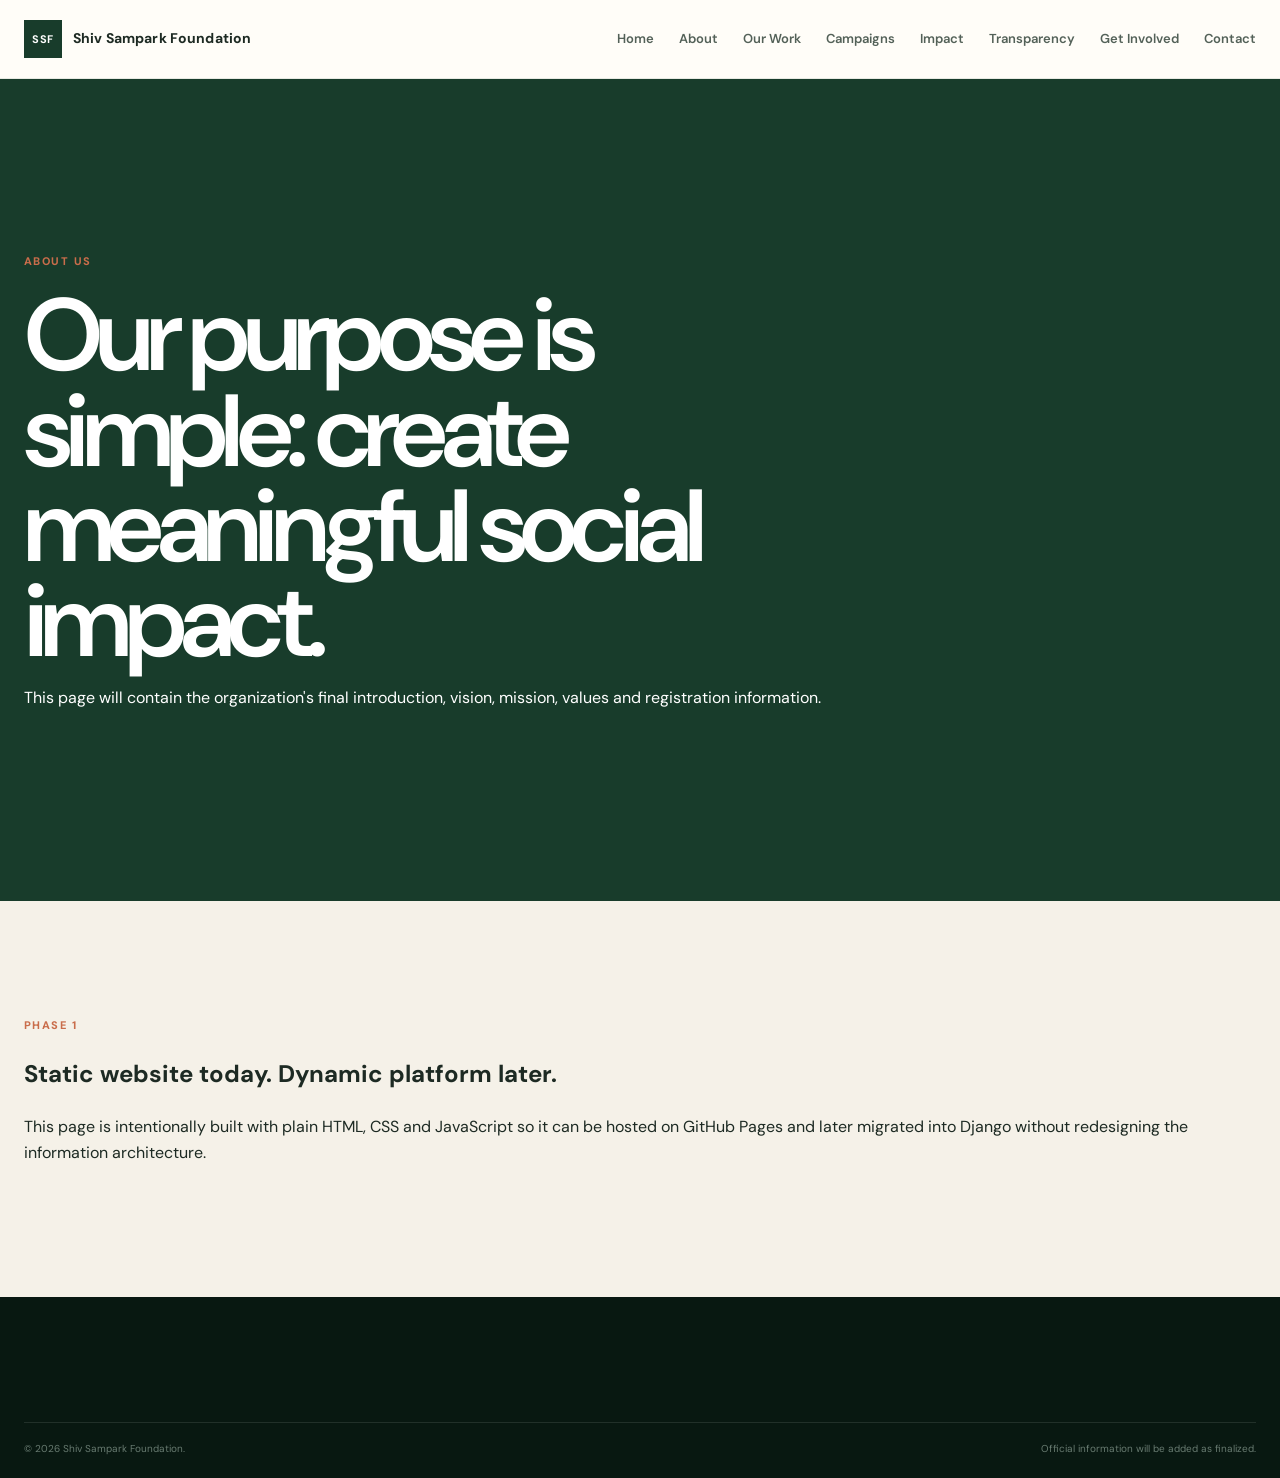
==== about.html @ 00a141f3 "updated website" ====
<!DOCTYPE html>
<html lang="en">
<head>
  <meta charset="UTF-8">
  <meta name="viewport" content="width=device-width, initial-scale=1.0">
  <meta name="description" content="About Us">
  <title data-page-title="About Us">About Us</title>
  <link rel="stylesheet" href="css/style.css">
</head>
<body>
<header class="site-header">
  <div class="container nav-wrap">
    <a class="brand" href="index.html"><span class="brand-mark" data-site-initials></span><span class="brand-name" data-site-name></span></a>
    <button class="nav-toggle" aria-label="Open navigation" aria-expanded="false">☰</button>
    <nav class="nav" aria-label="Main navigation">
      <a href="index.html">Home</a><a href="about.html">About</a><a href="our-work.html">Our Work</a>
      <a href="campaigns.html">Campaigns</a><a href="impact.html">Impact</a><a href="transparency.html">Transparency</a>
      <a href="get-involved.html">Get Involved</a><a href="contact.html">Contact</a>
    </nav>
  </div>
</header>
<main>
<section class="hero">
  <div class="container narrow"><span class="section-kicker">About us</span><h1>Our purpose is simple: create meaningful social impact.</h1><p class="hero-lead">This page will contain the organization's final introduction, vision, mission, values and registration information.</p></div>
</section>
<section class="section intro">
  <div class="container narrow">
    <span class="section-kicker">Phase 1</span>
    <h2>Static website today. Dynamic platform later.</h2>
    <p>This page is intentionally built with plain HTML, CSS and JavaScript so it can be hosted on GitHub Pages and later migrated into Django without redesigning the information architecture.</p>
  </div>
</section>
</main>
<footer class="footer">
  <div class="container footer-bottom"><span>© <span id="year"></span> <span data-site-name></span>.</span><span>Official information will be added as finalized.</span></div>
</footer>
<script type="module" src="js/main.js"></script>
</body>
</html>
---- css/style.css ----
@import url('https://fonts.googleapis.com/css2?family=DM+Sans:wght@400;500;600;700&family=DM+Serif+Display:ital@0;1&display=swap');

:root{
  --forest:#183c2b;
  --forest-deep:#0d2419;
  --green:#26734d;
  --sage:#dce9df;
  --cream:#f5f1e8;
  --paper:#fffdf8;
  --ink:#1d2a23;
  --muted:#6b756f;
  --terracotta:#c96d4b;
  --line:#d9ded8;
  --white:#fff;
  --max:1240px;
}

*{box-sizing:border-box}

html{scroll-behavior:smooth}

body{
  margin:0;
  background:var(--paper);
  color:var(--ink);
  font-family:"DM Sans",sans-serif;
  line-height:1.65;
}

a{
  color:inherit;
  text-decoration:none;
}

img{
  max-width:100%;
  display:block;
}

.container{
  width:min(calc(100% - 48px),var(--max));
  margin:0 auto;
}

/* HEADER */

.site-header{
  position:sticky;
  top:0;
  z-index:100;
  background:rgba(255,253,248,.94);
  backdrop-filter:blur(14px);
  border-bottom:1px solid rgba(24,60,43,.10);
}

.nav-wrap{
  min-height:78px;
  display:flex;
  align-items:center;
  gap:30px;
}

.brand{
  display:flex;
  align-items:center;
  gap:11px;
  font-weight:700;
  white-space:nowrap;
}

.brand-mark{
  width:38px;
  height:38px;
  display:grid;
  place-items:center;
  background:var(--forest);
  color:#fff;
  font-size:11px;
  letter-spacing:.04em;
}

.brand-name{
  letter-spacing:.01em;
  font-size:14px;
}

.nav{
  margin-left:auto;
  display:flex;
  align-items:center;
  gap:25px;
  font-size:13px;
  font-weight:600;
  color:#536158;
}

.nav a{
  transition:color .2s ease;
}

.nav a:hover,
.nav a.active{
  color:var(--forest);
}

.nav-support{
  padding:11px 17px;
  background:var(--forest);
  color:#fff;
  font-size:13px;
  font-weight:700;
  transition:.2s ease;
}

.nav-support:hover{
  background:var(--green);
}

.nav-toggle{
  display:none;
  margin-left:auto;
  width:40px;
  height:40px;
  border:0;
  background:transparent;
  cursor:pointer;
}

.nav-toggle span{
  display:block;
  width:22px;
  height:2px;
  margin:5px auto;
  background:var(--forest);
}

/* HERO */

.hero{
  position:relative;
  min-height:calc(100vh - 78px);
  display:flex;
  align-items:center;
  overflow:hidden;
  background:var(--forest);
  color:#fff;
}

.hero-image{
  position:absolute;
  inset:0;
  background:
    linear-gradient(90deg,rgba(13,36,25,.97) 0%,rgba(13,36,25,.76) 42%,rgba(13,36,25,.25) 100%),
    url("../assets/images/hero.jpg") center/cover no-repeat;
  opacity:.96;
}

/* Fallback visual until hero.jpg is added */
.hero-image{
  background-color:#294c39;
}

.hero-overlay{
  position:absolute;
  inset:0;
  background:
    radial-gradient(circle at 80% 25%,rgba(201,109,75,.22),transparent 25%),
    linear-gradient(0deg,rgba(13,36,25,.35),transparent);
}

.hero-content{
  position:relative;
  z-index:2;
  min-height:calc(100vh - 78px);
  padding:110px 0 80px;
  display:flex;
  flex-direction:column;
  justify-content:center;
}

.hero-copy{
  max-width:850px;
}

.eyebrow,
.section-kicker{
  display:block;
  color:var(--terracotta);
  text-transform:uppercase;
  letter-spacing:.13em;
  font-size:11px;
  font-weight:800;
  margin-bottom:18px;
}

.hero .eyebrow{
  color:#d9e9dd;
}

.hero h1{
  margin:0;
  max-width:850px;
  font-size:clamp(54px,8vw,105px);
  line-height:.93;
  letter-spacing:-.065em;
  font-weight:600;
}

.hero h1 em,
h2 em{
  font-family:"DM Serif Display",Georgia,serif;
  font-weight:400;
}

.hero h1 em{
  display:block;
  color:#d7eadc;
}

.hero-copy p{
  max-width:650px;
  margin:30px 0 34px;
  color:#dbe6df;
  font-size:18px;
}

.hero-actions{
  display:flex;
  align-items:center;
  gap:25px;
  flex-wrap:wrap;
}

.btn{
  min-height:52px;
  display:inline-flex;
  align-items:center;
  justify-content:center;
  gap:18px;
  padding:0 22px;
  border:1px solid transparent;
  font-size:13px;
  font-weight:700;
  transition:.2s ease;
}

.btn:hover{
  transform:translateY(-2px);
}

.btn-light{
  background:#fff;
  color:var(--forest);
}

.btn-light:hover{
  background:#f0eee6;
}

.hero-text-link{
  color:#fff;
  font-size:13px;
  font-weight:700;
  border-bottom:1px solid rgba(255,255,255,.5);
  padding-bottom:4px;
}

.hero-note{
  position:absolute;
  right:0;
  bottom:80px;
  width:270px;
  padding-left:20px;
  border-left:1px solid rgba(255,255,255,.35);
}

.hero-note span{
  color:#b9cbbf;
  font-size:10px;
  text-transform:uppercase;
  letter-spacing:.12em;
}

.hero-note p{
  margin:7px 0 0;
  color:#fff;
  font-family:"DM Serif Display",Georgia,serif;
  font-size:19px;
  line-height:1.25;
}

.hero-scroll{
  position:absolute;
  z-index:3;
  left:50%;
  bottom:25px;
  transform:translateX(-50%);
  color:#c9d7ce;
  text-transform:uppercase;
  letter-spacing:.1em;
  font-size:9px;
}

.hero-scroll span{
  margin-left:8px;
}

/* GENERAL */

.section{
  padding:115px 0;
}

.intro{
  background:var(--cream);
}

.intro-grid{
  display:grid;
  grid-template-columns:180px 1fr;
  gap:60px;
}

.intro-label{
  color:var(--muted);
  border-top:1px solid #b9c2bb;
  padding-top:13px;
}

.intro-label span{
  color:var(--terracotta);
  font-size:12px;
  font-weight:800;
}

.intro-label p{
  margin:7px 0;
  font-size:12px;
  text-transform:uppercase;
  letter-spacing:.08em;
}

.intro-content{
  max-width:820px;
}

.intro-content h2{
  max-width:800px;
  margin:0 0 25px;
  font-size:clamp(40px,5vw,70px);
  line-height:1.03;
  letter-spacing:-.055em;
  font-weight:600;
}

.intro-content h2 span{
  display:block;
  color:var(--green);
  font-family:"DM Serif Display",Georgia,serif;
  font-weight:400;
}

.large-copy{
  max-width:750px;
  font-size:22px;
  line-height:1.5;
  color:#34423a;
}

.intro-content p:not(.large-copy){
  max-width:680px;
  color:var(--muted);
}

.underlined-link{
  display:inline-flex;
  align-items:center;
  gap:14px;
  margin-top:22px;
  padding-bottom:6px;
  border-bottom:1px solid var(--forest);
  color:var(--forest);
  font-size:13px;
  font-weight:800;
}

.underlined-link span{
  transition:transform .2s ease;
}

.underlined-link:hover span{
  transform:translateX(4px);
}

/* AREAS */

.areas{
  background:var(--paper);
}

.section-top{
  display:flex;
  align-items:end;
  justify-content:space-between;
  gap:30px;
  margin-bottom:55px;
}

.section-top h2,
.impact-heading h2{
  margin:0;
  font-size:clamp(40px,5vw,65px);
  line-height:1.02;
  letter-spacing:-.055em;
  font-weight:600;
}

.section-top h2 em{
  color:var(--green);
}

.area-list{
  border-top:1px solid var(--line);
}

.area-row{
  min-height:88px;
  display:grid;
  grid-template-columns:70px 1.35fr 1fr 45px;
  align-items:center;
  gap:20px;
  border-bottom:1px solid var(--line);
  transition:background .2s ease,padding .2s ease;
}

.area-row:hover{
  background:var(--cream);
  padding-left:15px;
  padding-right:15px;
}

.area-number{
  color:var(--terracotta);
  font-size:11px;
  font-weight:800;
}

.area-name{
  font-family:"DM Serif Display",Georgia,serif;
  font-size:25px;
  line-height:1.1;
}

.area-description{
  color:var(--muted);
  font-size:12px;
}

.area-arrow{
  justify-self:end;
  font-size:20px;
  color:var(--green);
}

/* STORY */

.story{
  background:var(--sage);
}

.story-grid{
  display:grid;
  grid-template-columns:1.05fr .95fr;
  gap:90px;
  align-items:center;
}

.image-placeholder{
  background:
    linear-gradient(135deg,#7c9b88,#355e47);
  color:#fff;
}

.story-image{
  min-height:650px;
  position:relative;
  display:flex;
  align-items:end;
  padding:28px;
}

.story-image div{
  display:flex;
  flex-direction:column;
  gap:5px;
}

.story-image span{
  font-size:11px;
  font-weight:800;
  letter-spacing:.1em;
}

.story-image small{
  font-size:11px;
  color:#e4eee8;
}

.story-content h2{
  margin:0 0 25px;
  font-size:clamp(45px,5vw,70px);
  line-height:1;
  letter-spacing:-.055em;
}

.story-content h2 em{
  display:block;
  color:var(--green);
}

.story-content>p{
  max-width:560px;
  color:#58655e;
  font-size:17px;
}

.story-points{
  margin:38px 0 5px;
  border-top:1px solid rgba(24,60,43,.2);
}

.story-points div{
  display:flex;
  align-items:center;
  gap:20px;
  padding:15px 0;
  border-bottom:1px solid rgba(24,60,43,.2);
}

.story-points strong{
  color:var(--terracotta);
  font-size:11px;
}

.story-points span{
  font-size:13px;
  font-weight:700;
}

/* IMPACT */

.impact{
  background:var(--forest-deep);
  color:#fff;
}

.impact-heading{
  display:flex;
  justify-content:space-between;
  gap:50px;
  align-items:end;
}

.impact-heading .section-kicker{
  color:#a8c9b4;
}

.impact-heading h2{
  color:#fff;
}

.impact-heading p{
  max-width:380px;
  color:#a9b9b0;
  font-size:14px;
  margin:0;
}

.impact-numbers{
  display:grid;
  grid-template-columns:repeat(4,1fr);
  margin-top:75px;
  border-top:1px solid rgba(255,255,255,.16);
  border-bottom:1px solid rgba(255,255,255,.16);
}

.impact-numbers div{
  padding:40px 25px;
  border-right:1px solid rgba(255,255,255,.16);
}

.impact-numbers div:last-child{
  border-right:0;
}

.impact-numbers strong{
  display:block;
  color:#fff;
  font-family:"DM Serif Display",Georgia,serif;
  font-size:60px;
  font-weight:400;
  line-height:1;
}

.impact-numbers span{
  display:block;
  margin-top:12px;
  color:#9dafA5;
  font-size:12px;
  text-transform:uppercase;
  letter-spacing:.08em;
}

.impact-link{
  text-align:right;
}

.impact .underlined-link{
  color:#fff;
  border-color:#fff;
}

/* STORIES */

.stories{
  background:var(--cream);
}

.story-cards{
  display:grid;
  grid-template-columns:repeat(3,1fr);
  gap:25px;
}

.story-card{
  background:var(--paper);
}

.card-image{
  height:300px;
  display:flex;
  align-items:flex-end;
  padding:20px;
}

.card-image span{
  font-size:10px;
  letter-spacing:.1em;
  font-weight:800;
}

.card-image.warm{
  background:linear-gradient(135deg,#c98965,#7d4938);
}

.card-image.dark{
  background:linear-gradient(135deg,#425e4e,#172d22);
}

.card-body{
  padding:24px 24px 30px;
}

.card-category{
  color:var(--terracotta);
  text-transform:uppercase;
  letter-spacing:.1em;
  font-size:10px;
  font-weight:800;
}

.card-body h3{
  margin:11px 0 20px;
  font-family:"DM Serif Display",Georgia,serif;
  font-size:27px;
  line-height:1.1;
  font-weight:400;
}

.card-body a{
  color:var(--green);
  font-size:12px;
  font-weight:800;
}

/* TRANSPARENCY */

.transparency{
  background:var(--green);
  color:#fff;
  padding:80px 0;
}

.transparency-grid{
  display:grid;
  grid-template-columns:1fr 1fr;
  gap:80px;
  align-items:center;
}

.transparency .section-kicker{
  color:#b9e1c7;
}

.transparency h2{
  max-width:650px;
  margin:0;
  font-size:clamp(40px,5vw,65px);
  line-height:1;
  letter-spacing:-.055em;
}

.transparency p{
  color:#d7e9dc;
  max-width:520px;
  font-size:16px;
}

.light-link{
  display:inline-block;
  margin-top:15px;
  padding-bottom:6px;
  border-bottom:1px solid #fff;
  color:#fff;
  font-size:13px;
  font-weight:800;
}

/* CTA */

.final-cta{
  background:var(--terracotta);
  color:#fff;
  padding:115px 0;
  text-align:center;
}

.final-cta-inner{
  display:flex;
  flex-direction:column;
  align-items:center;
}

.final-cta .section-kicker{
  color:#f8d7cb;
}

.final-cta h2{
  max-width:850px;
  margin:0;
  font-size:clamp(48px,7vw,90px);
  line-height:.96;
  letter-spacing:-.065em;
  font-weight:600;
}

.final-cta h2 em{
  display:block;
  font-weight:400;
}

.final-cta p{
  max-width:550px;
  color:#ffe9e1;
  margin:25px auto;
}

.final-cta .large{
  margin-top:12px;
  min-height:58px;
  padding:0 28px;
}

/* FOOTER */

.footer{
  background:#081811;
  color:#a9b8af;
  padding:65px 0 20px;
}

.footer-main{
  display:grid;
  grid-template-columns:2fr .7fr .7fr .7fr;
  gap:50px;
}

.footer-brand{
  color:#fff;
}

.footer-brand-block p{
  max-width:370px;
  margin:18px 0 0;
  font-size:13px;
  color:#7f9188;
}

.footer-column{
  display:flex;
  flex-direction:column;
  gap:9px;
  font-size:12px;
}

.footer-column h3{
  margin:0 0 9px;
  color:#fff;
  font-size:11px;
  text-transform:uppercase;
  letter-spacing:.1em;
}

.footer-column a:hover{
  color:#fff;
}

.footer-bottom{
  display:flex;
  justify-content:space-between;
  gap:20px;
  margin-top:60px;
  padding-top:18px;
  border-top:1px solid rgba(255,255,255,.1);
  color:#687b71;
  font-size:10px;
}

/* RESPONSIVE */

@media(max-width:1050px){
  .nav{
    gap:14px;
  }

  .nav-support{
    display:none;
  }

  .hero-note{
    right:25px;
  }

  .area-row{
    grid-template-columns:55px 1.2fr .9fr 35px;
  }
}

@media(max-width:800px){
  .container{
    width:min(calc(100% - 30px),var(--max));
  }

  .nav-toggle{
    display:block;
  }

  .nav{
    display:none;
    position:absolute;
    top:78px;
    left:15px;
    right:15px;
    margin:0;
    padding:12px;
    flex-direction:column;
    align-items:stretch;
    gap:0;
    background:var(--paper);
    border:1px solid var(--line);
    box-shadow:0 20px 45px rgba(0,0,0,.1);
  }

  .nav.open{
    display:flex;
  }

  .nav a{
    padding:12px;
  }

  .hero{
    min-height:calc(100svh - 78px);
  }

  .hero-content{
    min-height:calc(100svh - 78px);
    padding:75px 0;
  }

  .hero-note{
    position:static;
    margin-top:65px;
  }

  .hero-scroll{
    display:none;
  }

  .intro-grid{
    grid-template-columns:1fr;
    gap:25px;
  }

  .intro-label{
    max-width:180px;
  }

  .section-top,
  .impact-heading{
    display:block;
  }

  .section-top .underlined-link{
    margin-top:20px;
  }

  .area-row{
    grid-template-columns:45px 1fr 30px;
    padding:18px 0;
  }

  .area-description{
    display:none;
  }

  .story-grid,
  .transparency-grid{
    grid-template-columns:1fr;
    gap:45px;
  }

  .story-image{
    min-height:480px;
  }

  .impact-numbers{
    grid-template-columns:repeat(2,1fr);
  }

  .impact-numbers div:nth-child(2){
    border-right:0;
  }

  .impact-numbers div:nth-child(-n+2){
    border-bottom:1px solid rgba(255,255,255,.16);
  }

  .story-cards{
    grid-template-columns:1fr;
  }

  .story-card{
    max-width:600px;
  }

  .footer-main{
    grid-template-columns:1fr 1fr;
  }

  .footer-brand-block{
    grid-column:1/-1;
  }
}

@media(max-width:520px){
  .container{
    width:calc(100% - 28px);
  }

  .hero h1{
    font-size:48px;
  }

  .hero-copy p{
    font-size:16px;
  }

  .hero-actions{
    align-items:flex-start;
    flex-direction:column;
  }

  .hero-actions .btn{
    width:100%;
  }

  .section{
    padding:78px 0;
  }

  .area-name{
    font-size:21px;
  }

  .story-image{
    min-height:380px;
  }

  .impact-numbers{
    grid-template-columns:1fr;
  }

  .impact-numbers div,
  .impact-numbers div:nth-child(2){
    border-right:0;
    border-bottom:1px solid rgba(255,255,255,.16);
  }

  .impact-numbers div:last-child{
    border-bottom:0;
  }

  .footer-main{
    grid-template-columns:1fr;
  }

  .footer-brand-block{
    grid-column:auto;
  }

  .footer-bottom{
    display:block;
  }

  .footer-bottom span{
    display:block;
    margin-top:8px;
  }
}
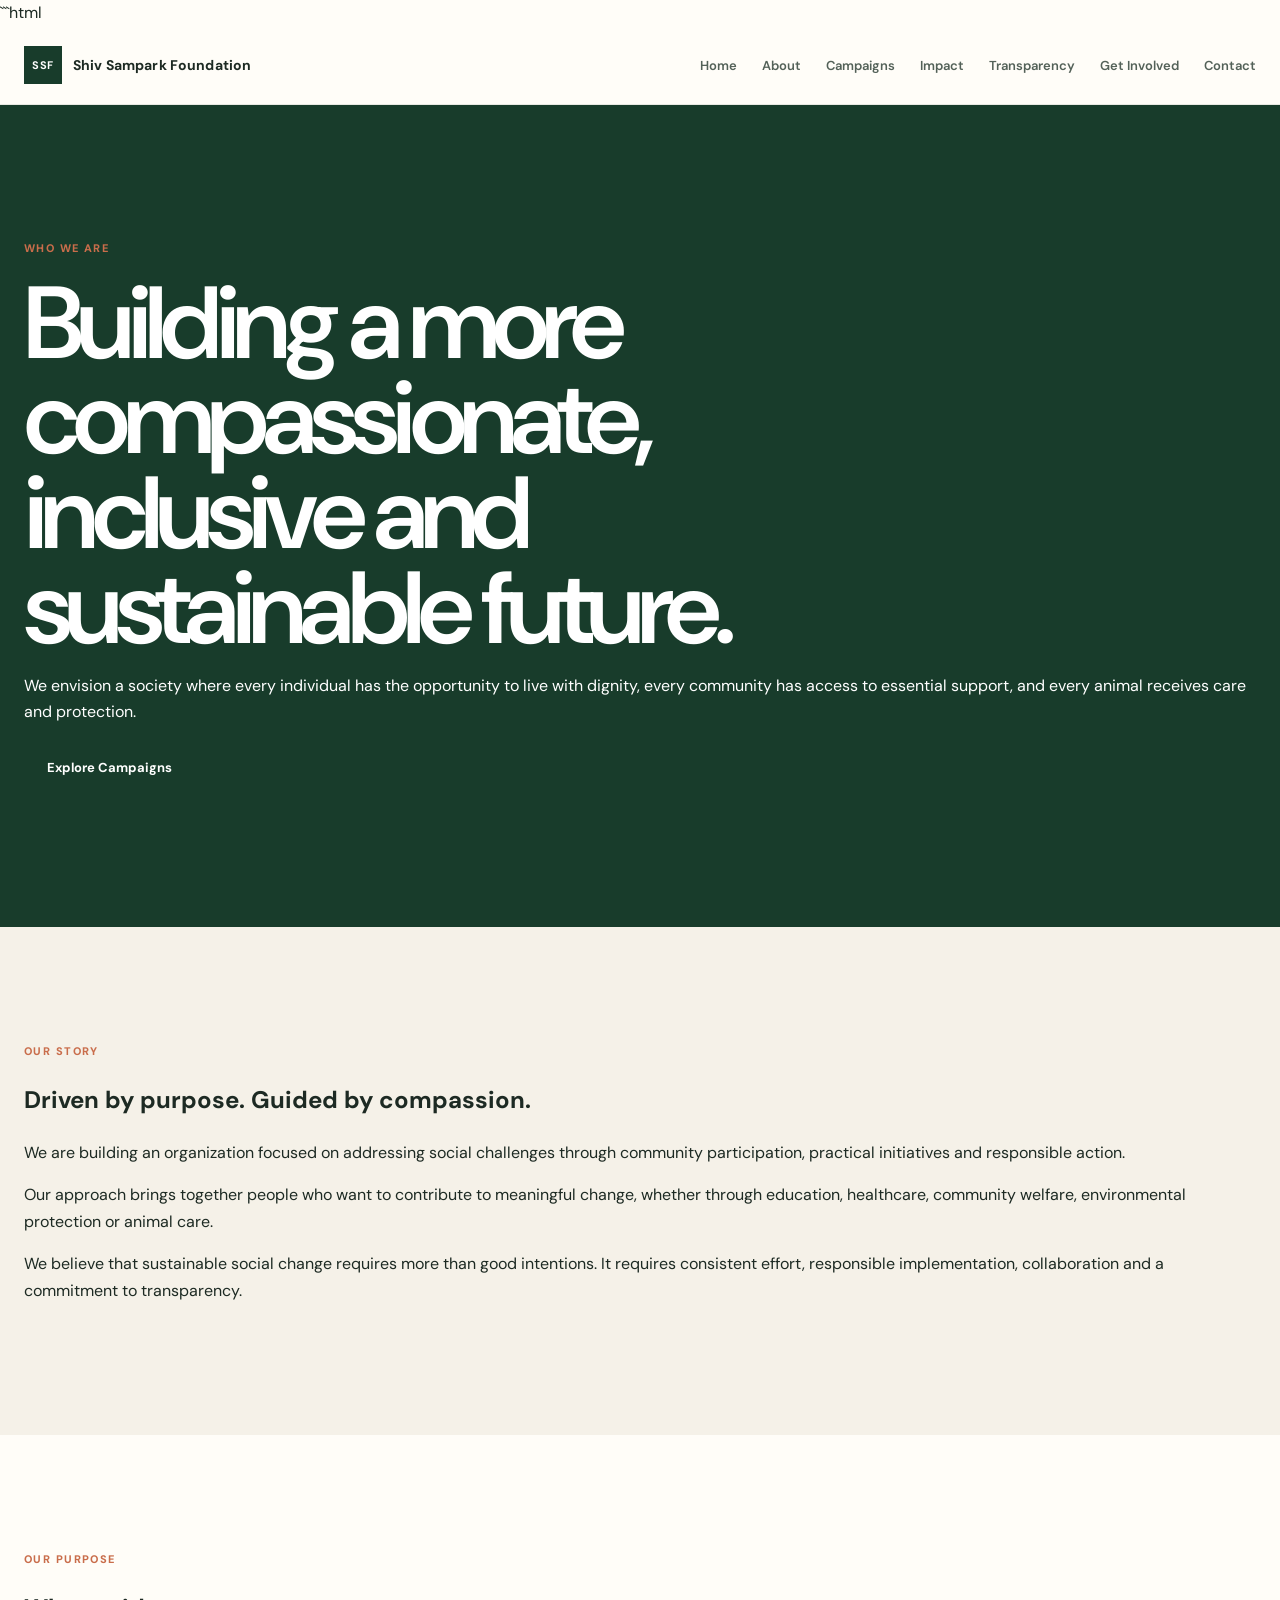
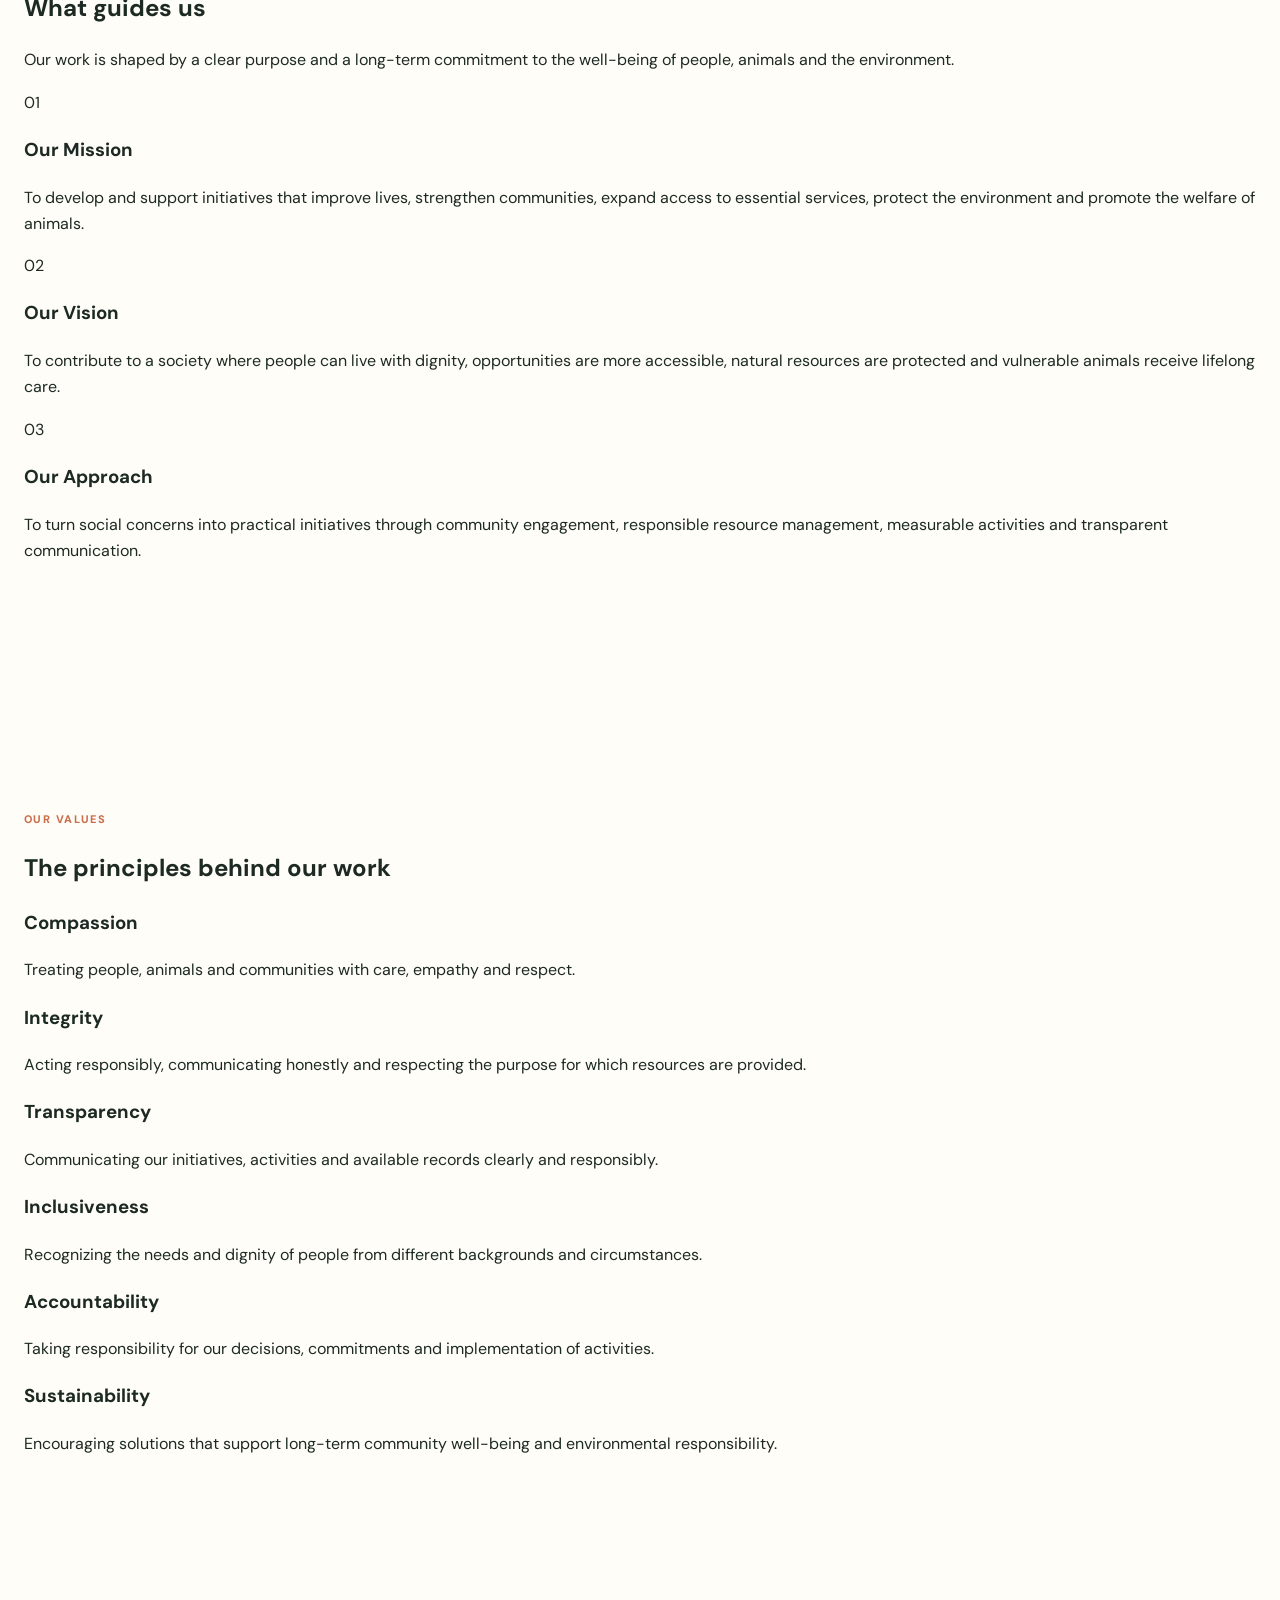
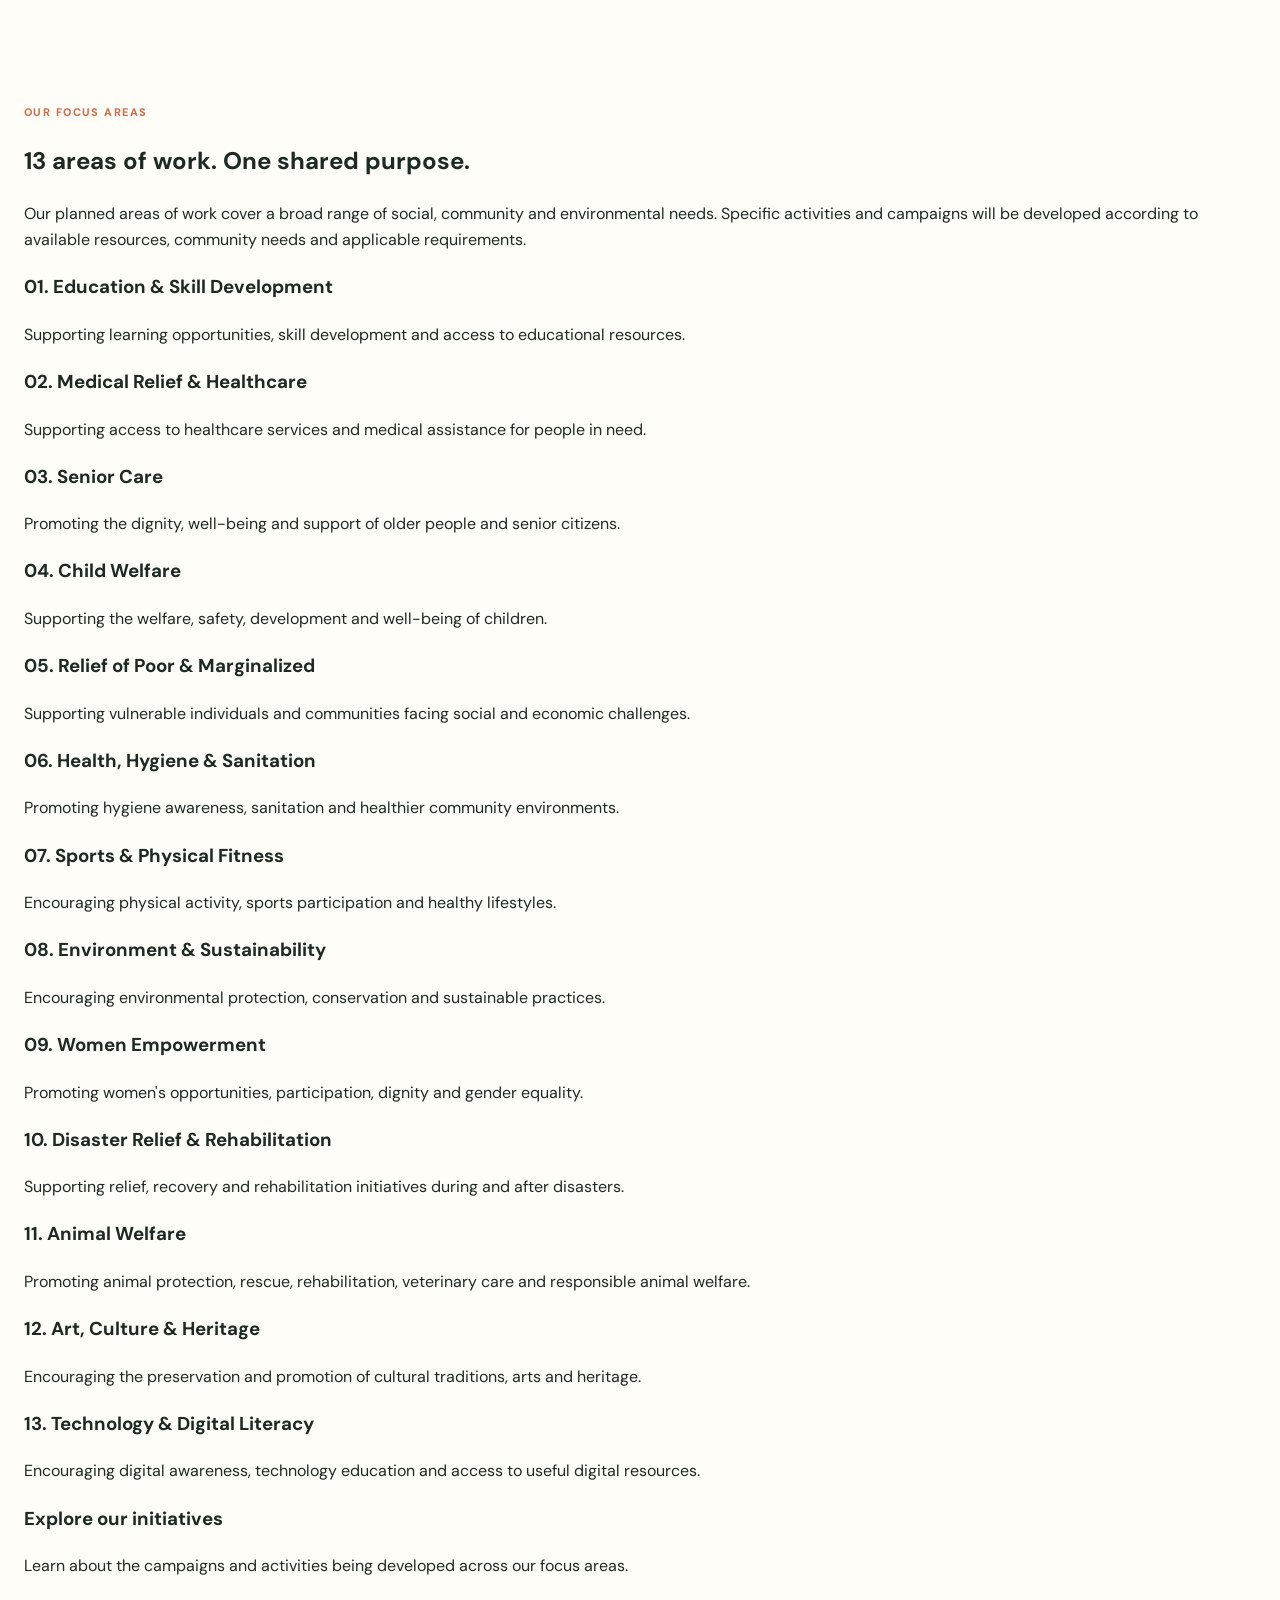
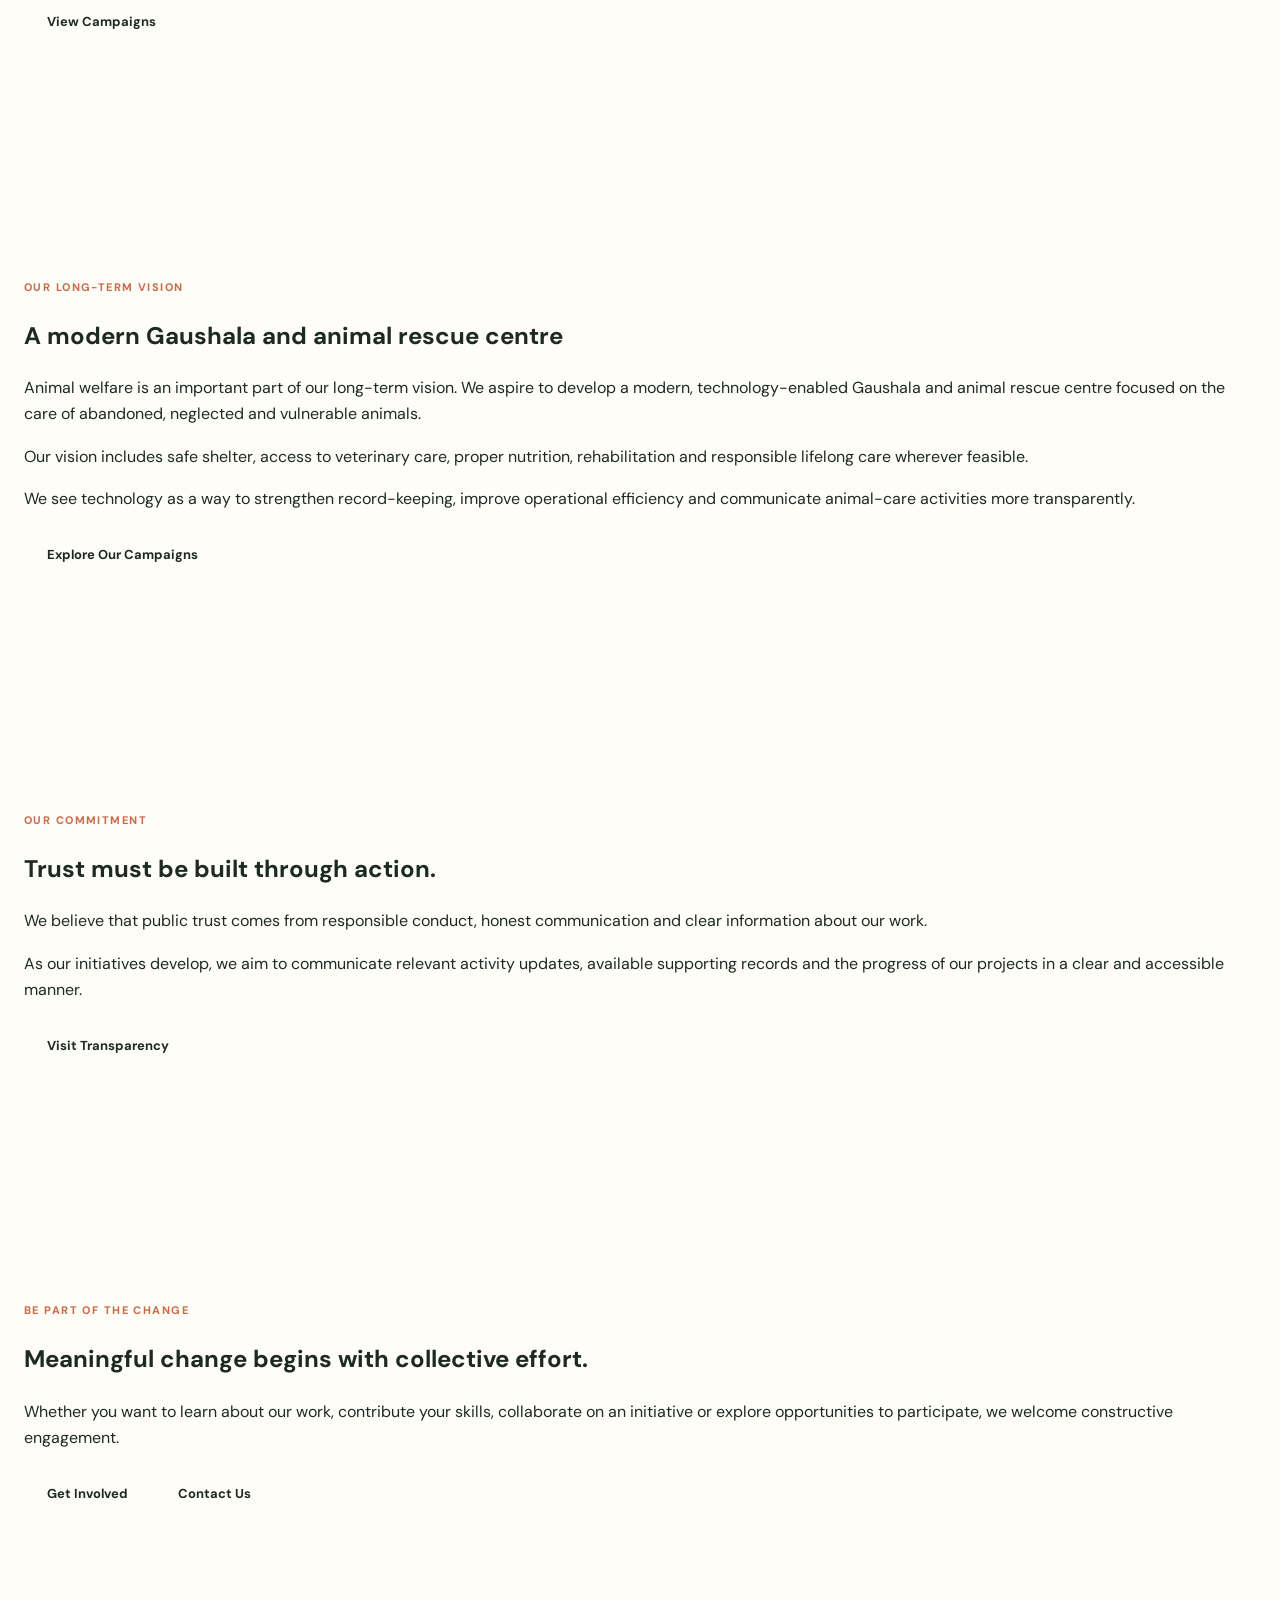
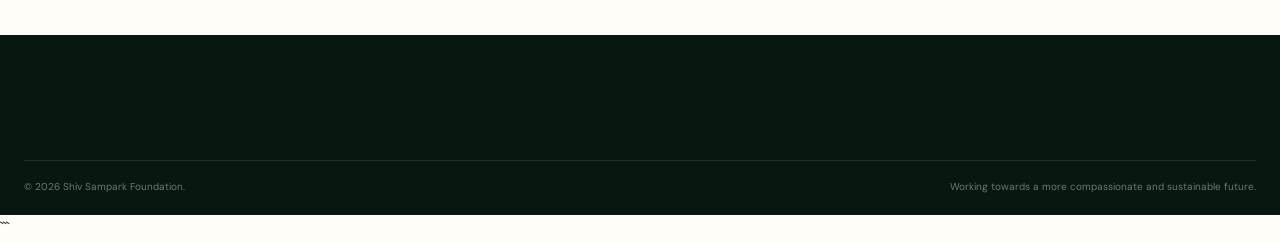
==== commit 887a1833: "updated pages" ====
--- a/about.html
+++ b/about.html
@@ -1,39 +1,486 @@
+```html
 <!DOCTYPE html>
 <html lang="en">
 <head>
   <meta charset="UTF-8">
   <meta name="viewport" content="width=device-width, initial-scale=1.0">
-  <meta name="description" content="About Us">
+
+  <meta
+    name="description"
+    content="Learn about our purpose, mission, vision, values, and commitment to community welfare, education, healthcare, environmental protection, and animal welfare."
+  >
+
+  <meta name="theme-color" content="#f8faf7">
+
   <title data-page-title="About Us">About Us</title>
+
   <link rel="stylesheet" href="css/style.css">
 </head>
+
 <body>
+
 <header class="site-header">
   <div class="container nav-wrap">
-    <a class="brand" href="index.html"><span class="brand-mark" data-site-initials></span><span class="brand-name" data-site-name></span></a>
-    <button class="nav-toggle" aria-label="Open navigation" aria-expanded="false">☰</button>
-    <nav class="nav" aria-label="Main navigation">
-      <a href="index.html">Home</a><a href="about.html">About</a><a href="our-work.html">Our Work</a>
-      <a href="campaigns.html">Campaigns</a><a href="impact.html">Impact</a><a href="transparency.html">Transparency</a>
-      <a href="get-involved.html">Get Involved</a><a href="contact.html">Contact</a>
+
+    <a class="brand" href="index.html" aria-label="Go to homepage">
+      <span class="brand-mark" data-site-initials></span>
+      <span class="brand-name" data-site-name></span>
+    </a>
+
+    <button
+      class="nav-toggle"
+      aria-label="Open navigation"
+      aria-expanded="false"
+      aria-controls="main-navigation"
+    >
+      ☰
+    </button>
+
+    <nav
+      class="nav"
+      id="main-navigation"
+      aria-label="Main navigation"
+    >
+      <a href="index.html">Home</a>
+      <a href="about.html" aria-current="page">About</a>
+      <a href="campaigns.html">Campaigns</a>
+      <a href="impact.html">Impact</a>
+      <a href="transparency.html">Transparency</a>
+      <a href="get-involved.html">Get Involved</a>
+      <a href="contact.html">Contact</a>
     </nav>
+
   </div>
 </header>
+
 <main>
-<section class="hero">
-  <div class="container narrow"><span class="section-kicker">About us</span><h1>Our purpose is simple: create meaningful social impact.</h1><p class="hero-lead">This page will contain the organization's final introduction, vision, mission, values and registration information.</p></div>
-</section>
-<section class="section intro">
-  <div class="container narrow">
-    <span class="section-kicker">Phase 1</span>
-    <h2>Static website today. Dynamic platform later.</h2>
-    <p>This page is intentionally built with plain HTML, CSS and JavaScript so it can be hosted on GitHub Pages and later migrated into Django without redesigning the information architecture.</p>
+
+  <!-- ABOUT HERO -->
+  <section class="hero about-hero">
+    <div class="container narrow">
+
+      <span class="section-kicker">Who We Are</span>
+
+      <h1>
+        Building a more compassionate,
+        inclusive and sustainable future.
+      </h1>
+
+      <p class="hero-lead">
+        We envision a society where every individual has the opportunity
+        to live with dignity, every community has access to essential
+        support, and every animal receives care and protection.
+      </p>
+
+      <a class="btn btn-primary" href="campaigns.html">
+        Explore Campaigns
+      </a>
+
+    </div>
+  </section>
+
+
+  <!-- OUR STORY -->
+  <section class="section intro">
+    <div class="container narrow">
+
+      <span class="section-kicker">Our Story</span>
+
+      <h2>Driven by purpose. Guided by compassion.</h2>
+
+      <p>
+        We are building an organization focused on addressing social
+        challenges through community participation, practical initiatives
+        and responsible action.
+      </p>
+
+      <p>
+        Our approach brings together people who want to contribute to
+        meaningful change, whether through education, healthcare,
+        community welfare, environmental protection or animal care.
+      </p>
+
+      <p>
+        We believe that sustainable social change requires more than
+        good intentions. It requires consistent effort, responsible
+        implementation, collaboration and a commitment to transparency.
+      </p>
+
+    </div>
+  </section>
+
+
+  <!-- MISSION AND VISION -->
+  <section class="section about-purpose">
+    <div class="container">
+
+      <div class="section-heading">
+        <span class="section-kicker">Our Purpose</span>
+        <h2>What guides us</h2>
+        <p>
+          Our work is shaped by a clear purpose and a long-term commitment
+          to the well-being of people, animals and the environment.
+        </p>
+      </div>
+
+      <div class="about-grid">
+
+        <article class="about-card">
+          <span class="about-card-number">01</span>
+
+          <h3>Our Mission</h3>
+
+          <p>
+            To develop and support initiatives that improve lives,
+            strengthen communities, expand access to essential services,
+            protect the environment and promote the welfare of animals.
+          </p>
+        </article>
+
+        <article class="about-card">
+          <span class="about-card-number">02</span>
+
+          <h3>Our Vision</h3>
+
+          <p>
+            To contribute to a society where people can live with dignity,
+            opportunities are more accessible, natural resources are
+            protected and vulnerable animals receive lifelong care.
+          </p>
+        </article>
+
+        <article class="about-card">
+          <span class="about-card-number">03</span>
+
+          <h3>Our Approach</h3>
+
+          <p>
+            To turn social concerns into practical initiatives through
+            community engagement, responsible resource management,
+            measurable activities and transparent communication.
+          </p>
+        </article>
+
+      </div>
+
+    </div>
+  </section>
+
+
+  <!-- OUR VALUES -->
+  <section class="section about-values">
+    <div class="container">
+
+      <div class="section-heading">
+        <span class="section-kicker">Our Values</span>
+        <h2>The principles behind our work</h2>
+      </div>
+
+      <div class="about-grid">
+
+        <article class="about-card">
+          <h3>Compassion</h3>
+          <p>
+            Treating people, animals and communities with care,
+            empathy and respect.
+          </p>
+        </article>
+
+        <article class="about-card">
+          <h3>Integrity</h3>
+          <p>
+            Acting responsibly, communicating honestly and respecting
+            the purpose for which resources are provided.
+          </p>
+        </article>
+
+        <article class="about-card">
+          <h3>Transparency</h3>
+          <p>
+            Communicating our initiatives, activities and available
+            records clearly and responsibly.
+          </p>
+        </article>
+
+        <article class="about-card">
+          <h3>Inclusiveness</h3>
+          <p>
+            Recognizing the needs and dignity of people from different
+            backgrounds and circumstances.
+          </p>
+        </article>
+
+        <article class="about-card">
+          <h3>Accountability</h3>
+          <p>
+            Taking responsibility for our decisions, commitments
+            and implementation of activities.
+          </p>
+        </article>
+
+        <article class="about-card">
+          <h3>Sustainability</h3>
+          <p>
+            Encouraging solutions that support long-term community
+            well-being and environmental responsibility.
+          </p>
+        </article>
+
+      </div>
+
+    </div>
+  </section>
+
+
+  <!-- AREAS OF WORK -->
+  <section class="section about-focus">
+    <div class="container">
+
+      <div class="section-heading">
+        <span class="section-kicker">Our Focus Areas</span>
+
+        <h2>13 areas of work. One shared purpose.</h2>
+
+        <p>
+          Our planned areas of work cover a broad range of social,
+          community and environmental needs. Specific activities
+          and campaigns will be developed according to available
+          resources, community needs and applicable requirements.
+        </p>
+      </div>
+
+      <div class="about-grid">
+
+        <article class="about-card">
+          <h3>01. Education &amp; Skill Development</h3>
+          <p>
+            Supporting learning opportunities, skill development
+            and access to educational resources.
+          </p>
+        </article>
+
+        <article class="about-card">
+          <h3>02. Medical Relief &amp; Healthcare</h3>
+          <p>
+            Supporting access to healthcare services and medical
+            assistance for people in need.
+          </p>
+        </article>
+
+        <article class="about-card">
+          <h3>03. Senior Care</h3>
+          <p>
+            Promoting the dignity, well-being and support of older
+            people and senior citizens.
+          </p>
+        </article>
+
+        <article class="about-card">
+          <h3>04. Child Welfare</h3>
+          <p>
+            Supporting the welfare, safety, development and
+            well-being of children.
+          </p>
+        </article>
+
+        <article class="about-card">
+          <h3>05. Relief of Poor &amp; Marginalized</h3>
+          <p>
+            Supporting vulnerable individuals and communities
+            facing social and economic challenges.
+          </p>
+        </article>
+
+        <article class="about-card">
+          <h3>06. Health, Hygiene &amp; Sanitation</h3>
+          <p>
+            Promoting hygiene awareness, sanitation and healthier
+            community environments.
+          </p>
+        </article>
+
+        <article class="about-card">
+          <h3>07. Sports &amp; Physical Fitness</h3>
+          <p>
+            Encouraging physical activity, sports participation
+            and healthy lifestyles.
+          </p>
+        </article>
+
+        <article class="about-card">
+          <h3>08. Environment &amp; Sustainability</h3>
+          <p>
+            Encouraging environmental protection, conservation
+            and sustainable practices.
+          </p>
+        </article>
+
+        <article class="about-card">
+          <h3>09. Women Empowerment</h3>
+          <p>
+            Promoting women's opportunities, participation,
+            dignity and gender equality.
+          </p>
+        </article>
+
+        <article class="about-card">
+          <h3>10. Disaster Relief &amp; Rehabilitation</h3>
+          <p>
+            Supporting relief, recovery and rehabilitation
+            initiatives during and after disasters.
+          </p>
+        </article>
+
+        <article class="about-card">
+          <h3>11. Animal Welfare</h3>
+          <p>
+            Promoting animal protection, rescue, rehabilitation,
+            veterinary care and responsible animal welfare.
+          </p>
+        </article>
+
+        <article class="about-card">
+          <h3>12. Art, Culture &amp; Heritage</h3>
+          <p>
+            Encouraging the preservation and promotion of
+            cultural traditions, arts and heritage.
+          </p>
+        </article>
+
+        <article class="about-card">
+          <h3>13. Technology &amp; Digital Literacy</h3>
+          <p>
+            Encouraging digital awareness, technology education
+            and access to useful digital resources.
+          </p>
+        </article>
+
+      </div>
+
+      <div class="about-cta">
+        <h3>Explore our initiatives</h3>
+
+        <p>
+          Learn about the campaigns and activities being developed
+          across our focus areas.
+        </p>
+
+        <a class="btn btn-primary" href="campaigns.html">
+          View Campaigns
+        </a>
+      </div>
+
+    </div>
+  </section>
+
+
+  <!-- LONG-TERM VISION -->
+  <section class="section about-animal-vision">
+    <div class="container narrow">
+
+      <span class="section-kicker">Our Long-Term Vision</span>
+
+      <h2>A modern Gaushala and animal rescue centre</h2>
+
+      <p>
+        Animal welfare is an important part of our long-term vision.
+        We aspire to develop a modern, technology-enabled Gaushala
+        and animal rescue centre focused on the care of abandoned,
+        neglected and vulnerable animals.
+      </p>
+
+      <p>
+        Our vision includes safe shelter, access to veterinary care,
+        proper nutrition, rehabilitation and responsible lifelong
+        care wherever feasible.
+      </p>
+
+      <p>
+        We see technology as a way to strengthen record-keeping,
+        improve operational efficiency and communicate animal-care
+        activities more transparently.
+      </p>
+
+      <a class="btn btn-primary" href="campaigns.html">
+        Explore Our Campaigns
+      </a>
+
+    </div>
+  </section>
+
+
+  <!-- TRANSPARENCY -->
+  <section class="section about-transparency">
+    <div class="container narrow">
+
+      <span class="section-kicker">Our Commitment</span>
+
+      <h2>Trust must be built through action.</h2>
+
+      <p>
+        We believe that public trust comes from responsible conduct,
+        honest communication and clear information about our work.
+      </p>
+
+      <p>
+        As our initiatives develop, we aim to communicate relevant
+        activity updates, available supporting records and the
+        progress of our projects in a clear and accessible manner.
+      </p>
+
+      <a class="btn btn-secondary" href="transparency.html">
+        Visit Transparency
+      </a>
+
+    </div>
+  </section>
+
+
+  <!-- GET INVOLVED -->
+  <section class="section about-get-involved">
+    <div class="container narrow">
+
+      <span class="section-kicker">Be Part of the Change</span>
+
+      <h2>Meaningful change begins with collective effort.</h2>
+
+      <p>
+        Whether you want to learn about our work, contribute your
+        skills, collaborate on an initiative or explore opportunities
+        to participate, we welcome constructive engagement.
+      </p>
+
+      <a class="btn btn-primary" href="get-involved.html">
+        Get Involved
+      </a>
+
+      <a class="btn btn-secondary" href="contact.html">
+        Contact Us
+      </a>
+
+    </div>
+  </section>
+
+</main>
+
+
+<footer class="footer">
+  <div class="container footer-bottom">
+
+    <span>
+      © <span id="year"></span>
+      <span data-site-name></span>.
+    </span>
+
+    <span>
+      Working towards a more compassionate and sustainable future.
+    </span>
+
   </div>
-</section>
-</main>
-<footer class="footer">
-  <div class="container footer-bottom"><span>© <span id="year"></span> <span data-site-name></span>.</span><span>Official information will be added as finalized.</span></div>
 </footer>
+
 <script type="module" src="js/main.js"></script>
+
 </body>
 </html>
+```
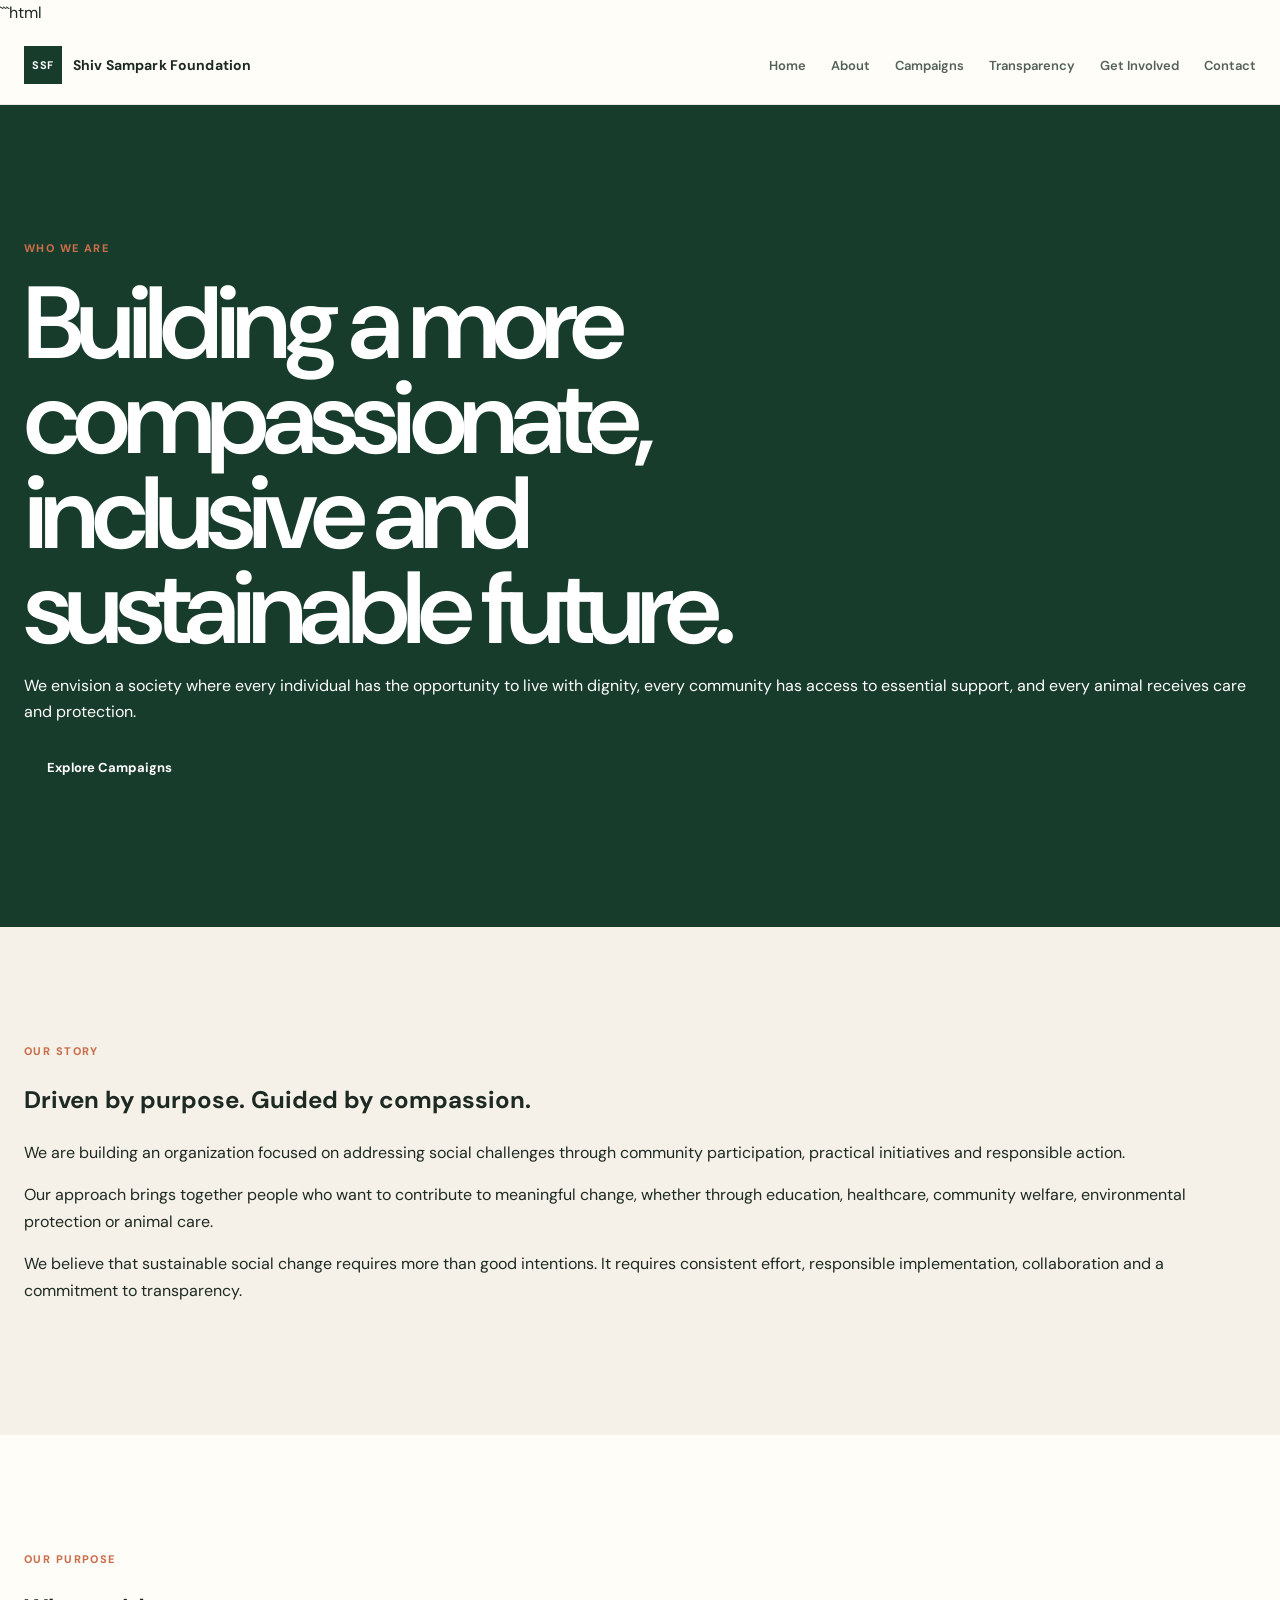
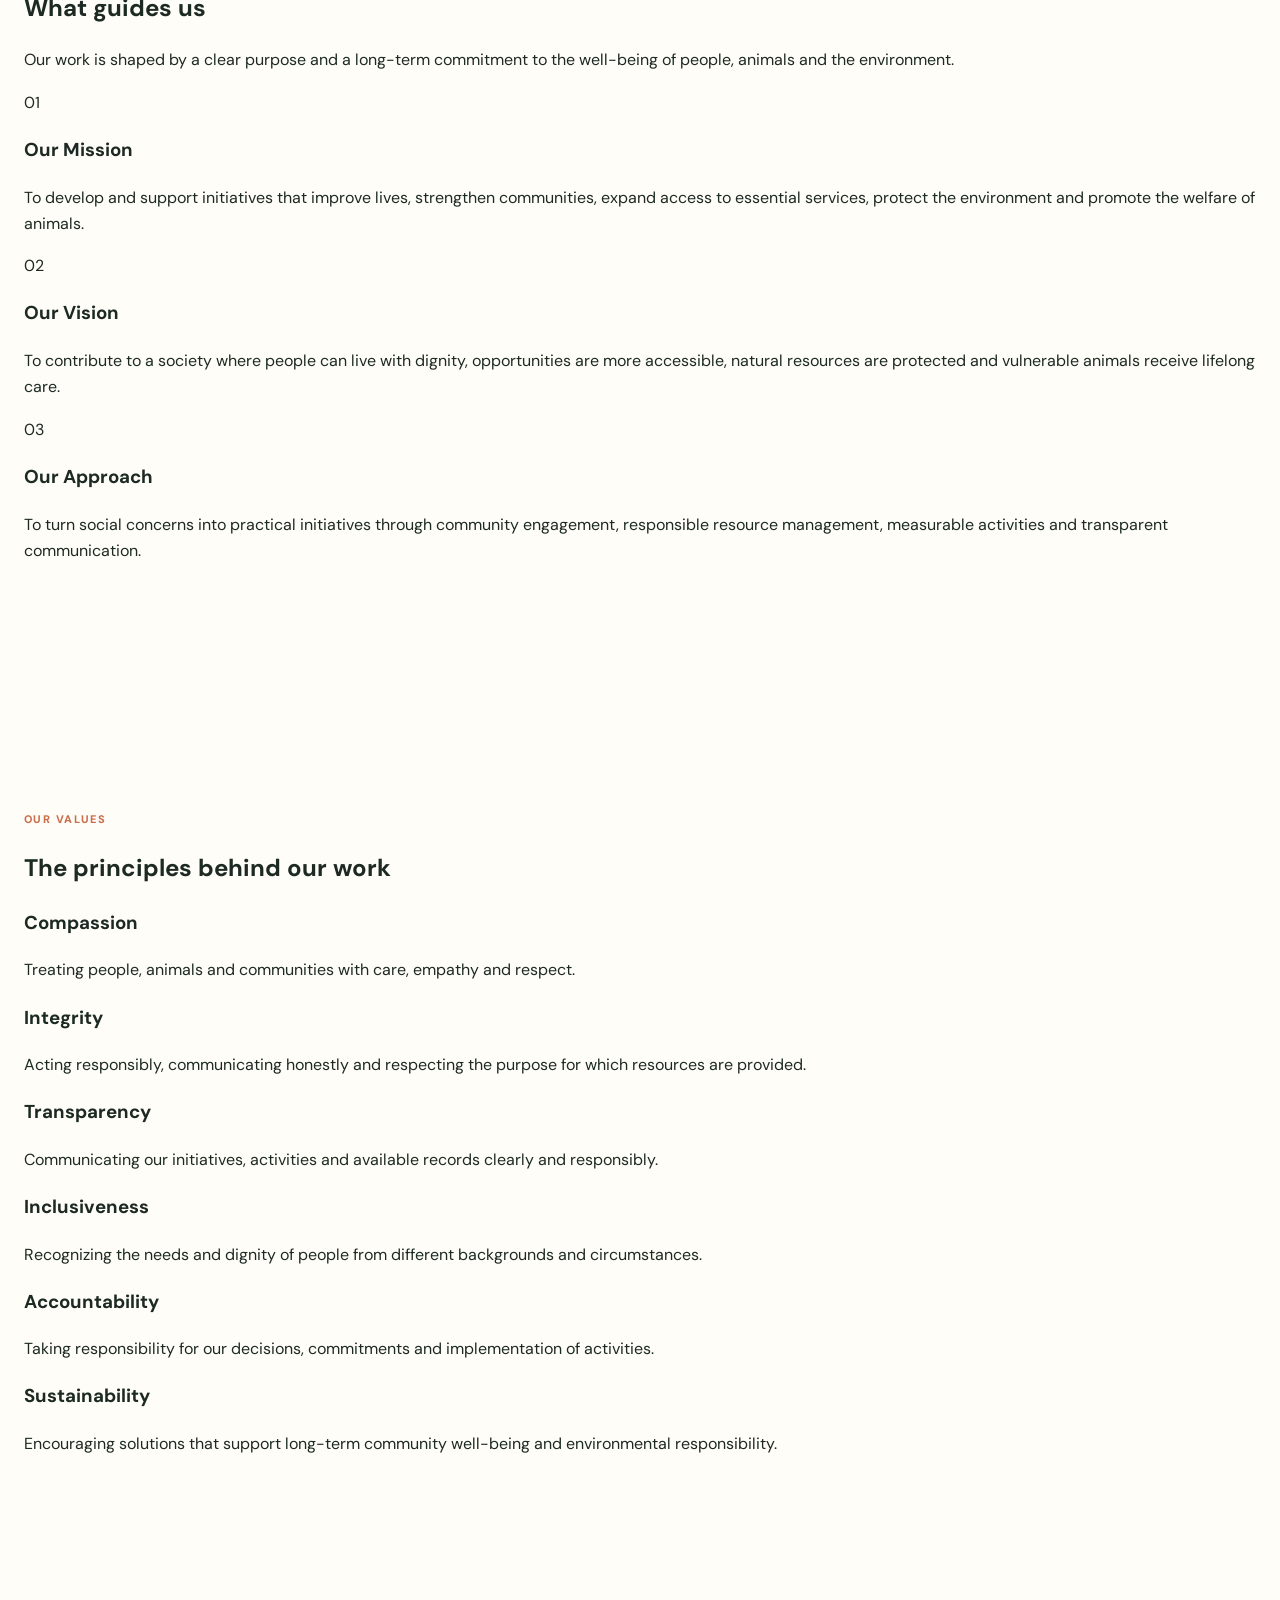
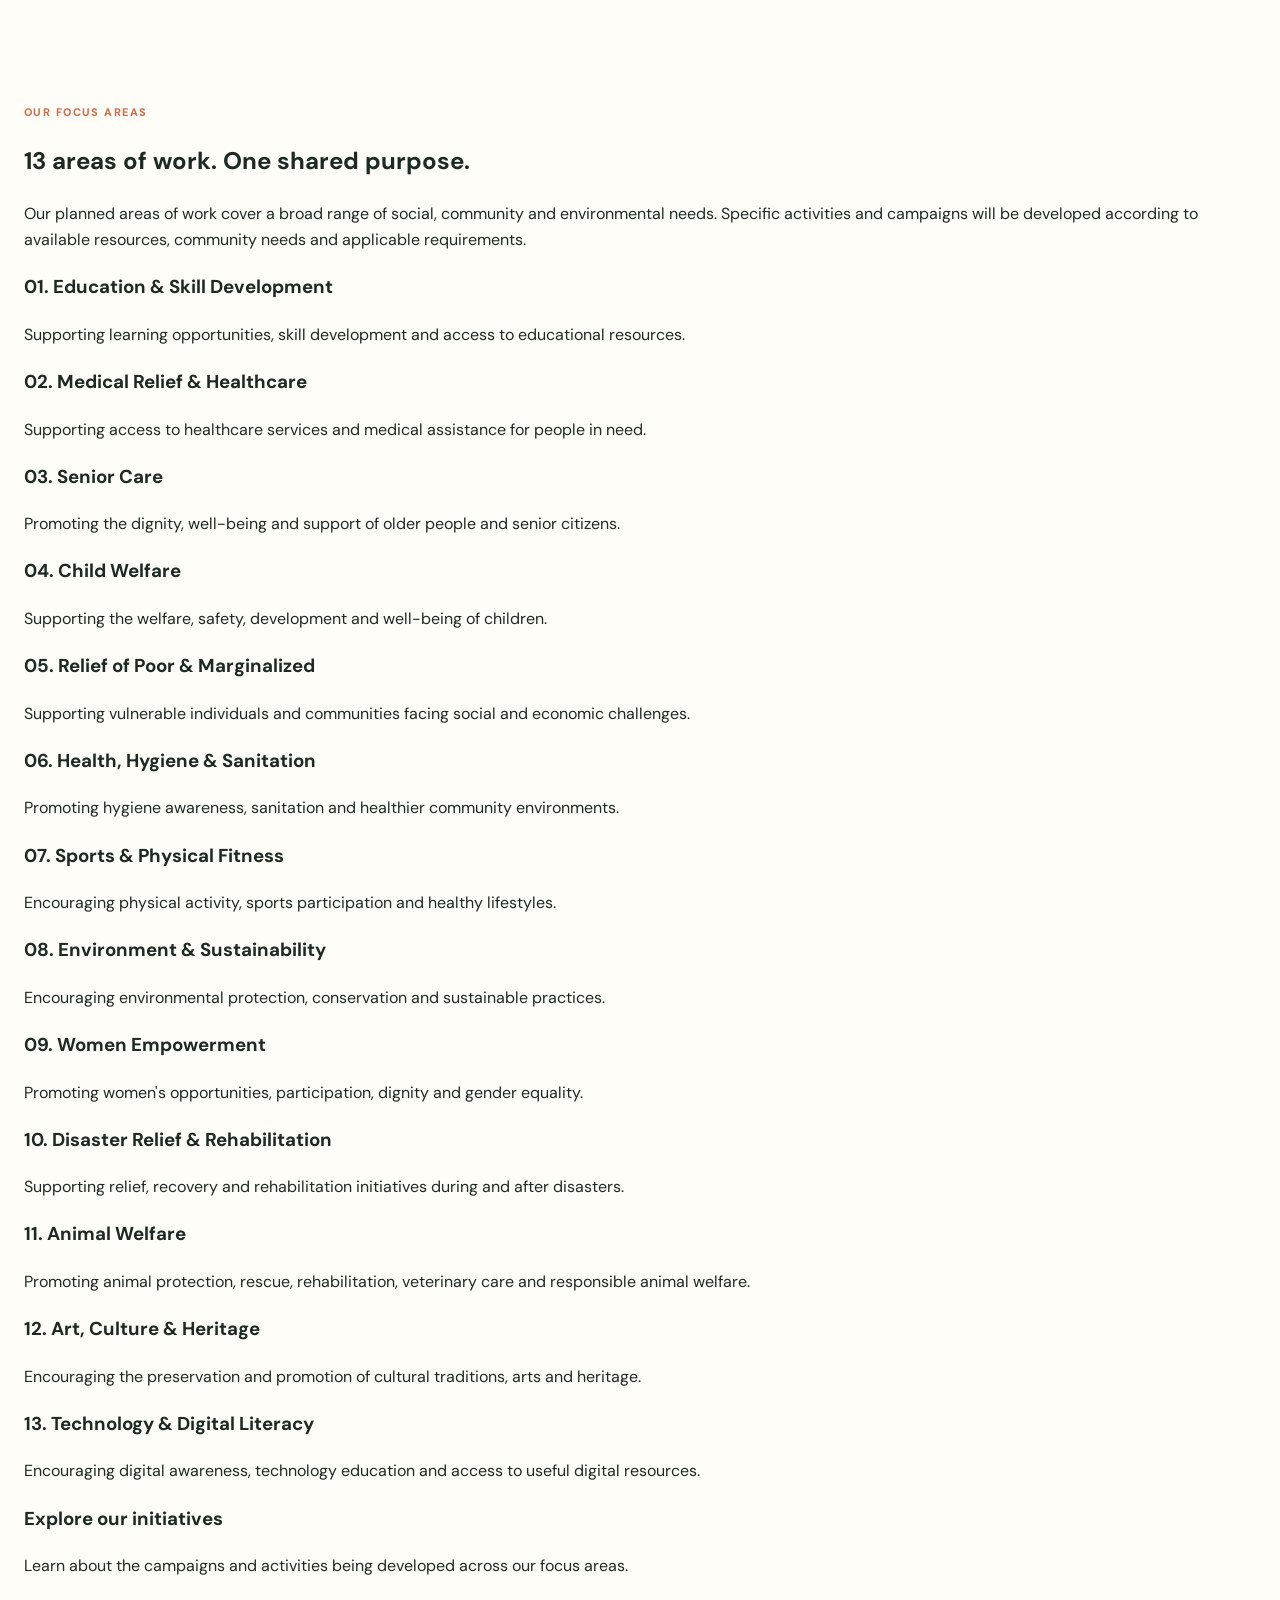
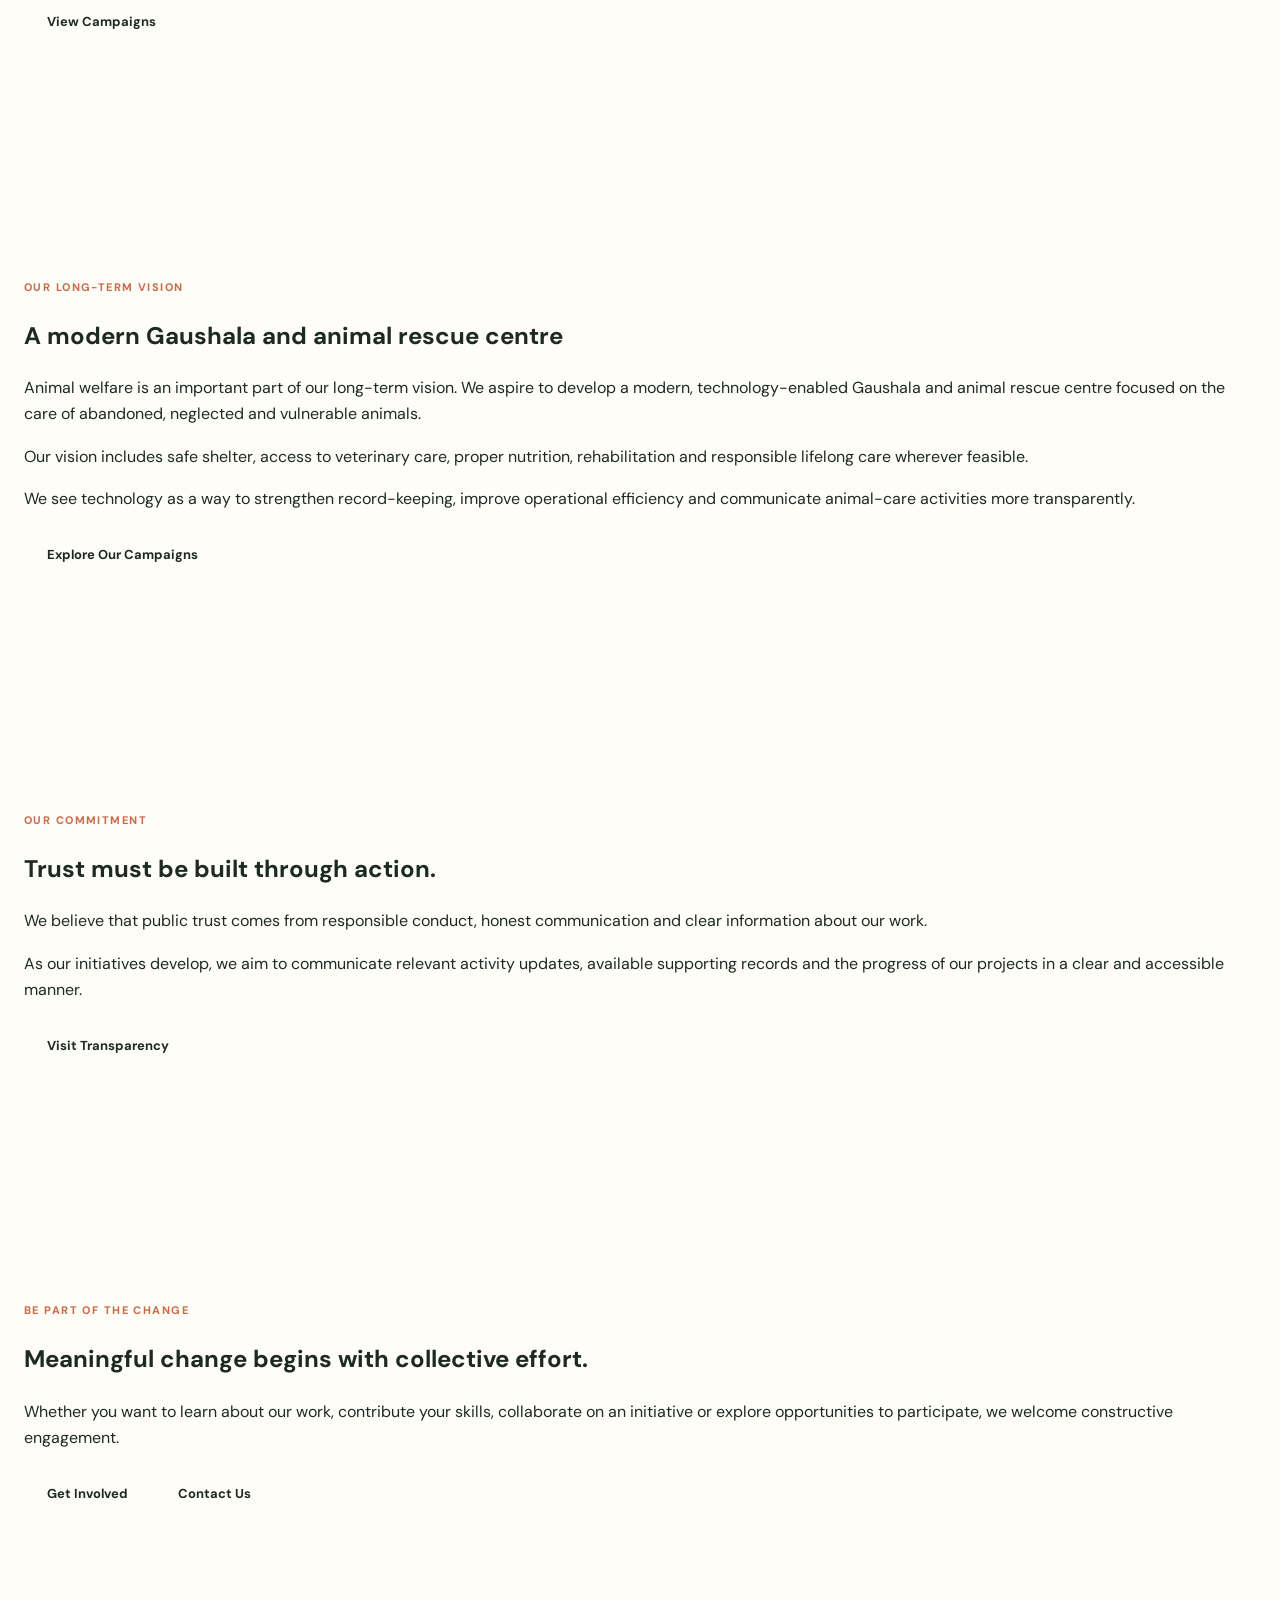
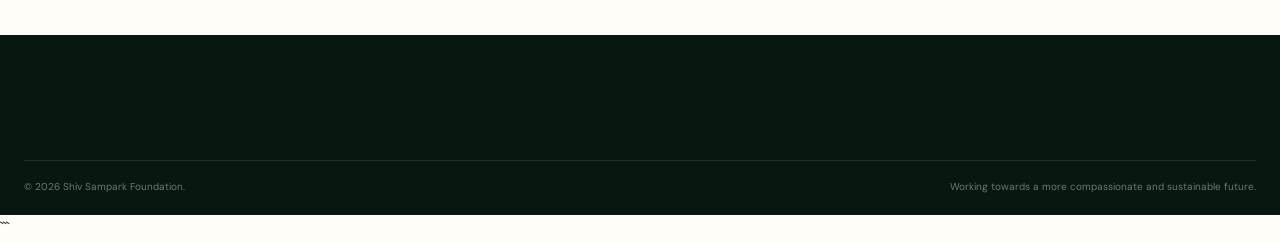
==== commit 869527cb: "removed impact page" ====
--- a/about.html
+++ b/about.html
@@ -44,7 +44,6 @@
       <a href="index.html">Home</a>
       <a href="about.html" aria-current="page">About</a>
       <a href="campaigns.html">Campaigns</a>
-      <a href="impact.html">Impact</a>
       <a href="transparency.html">Transparency</a>
       <a href="get-involved.html">Get Involved</a>
       <a href="contact.html">Contact</a>
